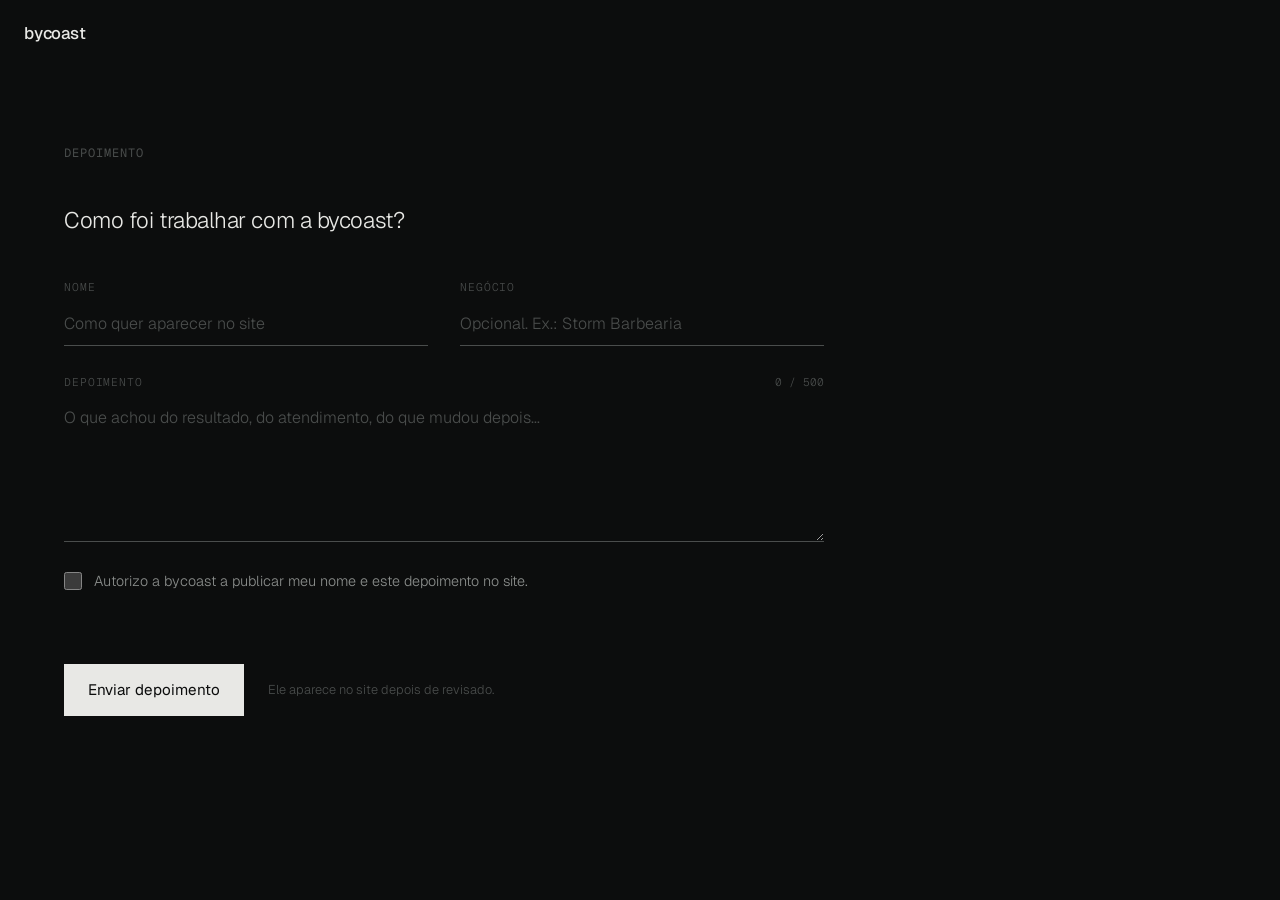
==== feedback/index.html @ 21abae81 "Depoimentos: página /feedback, aprovação no painel e "O que dizem" no site" ====
<!DOCTYPE html>
<html lang="pt-BR">

<head>
    <meta charset="UTF-8" />
    <meta name="viewport" content="width=device-width, initial-scale=1.0, viewport-fit=cover" />
    <!-- página que o Diogo manda pro cliente depois do trabalho: fora do Google e do menu -->
    <meta name="robots" content="noindex" />
    <title>Depoimento · bycoast</title>
    <meta name="description" content="Conte como foi trabalhar com a bycoast." />
    <meta property="og:title" content="Como foi trabalhar com a bycoast?" />
    <meta property="og:description" content="Leva um minuto. Seu depoimento ajuda outros negócios a conhecerem o trabalho." />
    <meta property="og:image" content="https://bycoast.com.br/midia/brava-drinks/01-brava-drinks.jpg" />
    <link rel="icon" href="../img/favicon.svg" type="image/svg+xml" />
    <link rel="preconnect" href="https://fonts.googleapis.com" />
    <link rel="preconnect" href="https://fonts.gstatic.com" crossorigin />
    <link href="https://fonts.googleapis.com/css2?family=Geist:wght@300;400;500&family=Geist+Mono:wght@400&display=swap"
        rel="stylesheet" />
    <!-- ?v=7: o mesmo número do index.html -->
    <link rel="stylesheet" href="../css/style.css?v=7" />
</head>

<body class="pagina-feedback">
    <nav class="nav-simples">
        <a class="nav-logo" href="/">bycoast</a>
    </nav>

    <main>
        <section>
            <h2>Depoimento</h2>
            <p class="lead">Como foi trabalhar com a bycoast?</p>

            <form id="feedback" novalidate>
                <div class="field">
                    <label for="nome">Nome</label>
                    <input id="nome" name="nome" autocomplete="name" maxlength="60" placeholder="Como quer aparecer no site" />
                </div>
                <div class="field">
                    <label for="negocio">Negócio</label>
                    <input id="negocio" name="negocio" autocomplete="organization" maxlength="60" placeholder="Opcional. Ex.: Storm Barbearia" />
                </div>
                <div class="field full">
                    <label for="texto">Depoimento <span class="contador" id="contador">0 / 500</span></label>
                    <textarea id="texto" name="texto" rows="5" maxlength="500" placeholder="O que achou do resultado, do atendimento, do que mudou depois…"></textarea>
                </div>

                <!-- armadilha pra robô: escondido de quem usa o site, só robô preenche -->
                <div class="armadilha" aria-hidden="true">
                    <label for="site">Site</label>
                    <input id="site" name="site" tabindex="-1" autocomplete="off" />
                </div>

                <label class="check full">
                    <input type="checkbox" id="autorizo" />
                    <span>Autorizo a bycoast a publicar meu nome e este depoimento no site.</span>
                </label>

                <p class="form-error full" id="form-error" role="alert"></p>
                <div class="full form-actions">
                    <button type="submit" class="btn" id="enviar">Enviar depoimento</button>
                    <span class="privacy">Ele aparece no site depois de revisado.</span>
                </div>
            </form>

            <div class="feedback-ok" id="feedback-ok" hidden>
                <p class="lead">Obrigado!</p>
                <p class="note">Recebemos seu depoimento. Ele aparece no site assim que for revisado.</p>
                <a class="btn" href="/">Ver o site</a>
            </div>
        </section>
    </main>

    <script src="feedback.js?v=1"></script>
</body>

</html>
---- css/style.css ----
/* ========================
   VARIÁVEIS (cores e fontes)
   Mude aqui e o site inteiro acompanha
======================== */
:root {
    --bg: #0c0d0d;
    --text: #e8e8e5;
    --muted: #8b8e8c;
    --faint: #4a4d4c;
    --line: #1e2120;
    --accent: #9fc3c4;
    /* azul-água claro, usado só em foco e hover */

    --sans: 'Geist', system-ui, -apple-system, 'Segoe UI', sans-serif;
    --mono: 'Geist Mono', ui-monospace, Menlo, Consolas, monospace;

    /* margem lateral que respeita o notch do celular */
    --side-l: max(24px, env(safe-area-inset-left, 0px));
    --side-r: max(24px, env(safe-area-inset-right, 0px));

    color-scheme: dark;
}

/* ========================
   RESET E BASE
======================== */
* {
    margin: 0;
    padding: 0;
    box-sizing: border-box;
}

html {
    scroll-behavior: smooth;
}

body {
    background-color: var(--bg);
    color: var(--text);
    font-family: var(--sans);
    font-weight: 300;
    font-size: 16px;
    line-height: 1.6;
    -webkit-font-smoothing: antialiased;
}

a {
    color: inherit;
}

:focus-visible {
    outline: 1px solid var(--accent);
    outline-offset: 4px;
}

@media (prefers-reduced-motion: reduce) {
    html {
        scroll-behavior: auto;
    }

    * {
        transition: none !important;
    }
}

/* ========================
   INTRO (tela de entrada)
   Só existe com a classe "intro" no <html>
======================== */
#intro {
    display: none;
}

.intro #intro {
    display: flex;
    position: fixed;
    inset: 0;
    z-index: 1000;
    align-items: center;
    justify-content: center;
    background: var(--bg);
}

/* máscara: o nome sobe de dentro dela */
.intro-mask {
    display: block;
    overflow: hidden;
    padding-bottom: 20px;
}

.intro-mark {
    position: relative;
    display: block;
    font-size: clamp(2.75rem, 9vw, 6rem);
    font-weight: 300;
    letter-spacing: -0.05em;
    line-height: 1;
    animation: introUp 0.9s cubic-bezier(0.2, 0.8, 0.2, 1) backwards;
}

/* a linha que cresce embaixo do nome */
.intro-mark::after {
    content: '';
    position: absolute;
    left: 0;
    right: 100%;
    bottom: -16px;
    height: 1px;
    background: var(--text);
    animation: introLine 1.4s cubic-bezier(0.8, 0, 0.2, 1) 0.3s forwards;
}

.intro-pct {
    position: absolute;
    right: var(--side-r);
    bottom: calc(32px + env(safe-area-inset-bottom, 0px));
    font-family: var(--mono);
    font-size: 0.7rem;
    letter-spacing: 0.2em;
    color: var(--faint);
    font-variant-numeric: tabular-nums;
}

.intro-pct span {
    color: var(--muted);
}

/* saída: a tela inteira sobe como uma cortina */
#intro.gone {
    pointer-events: none;
    animation: introOut 1s cubic-bezier(0.8, 0, 0.2, 1) forwards;
}

@keyframes introUp {
    from {
        transform: translateY(110%);
    }
}

@keyframes introLine {
    to {
        right: 0;
    }
}

@keyframes introOut {
    to {
        transform: translateY(-100%);
    }
}

/* enquanto a cortina sobe, o topo do site entra subindo, um depois do outro */
.intro:not(.revealed) nav,
.intro:not(.revealed) .hero > :not(.hero-video) {
    opacity: 0;
}

.intro.revealed .hero > :not(.hero-video) {
    animation: heroIn 1.2s cubic-bezier(0.2, 0.8, 0.2, 1) backwards;
}

.intro.revealed .hero h1 {
    animation-delay: 0.35s;
}

.intro.revealed .hero-sub {
    animation-delay: 0.5s;
}

.intro.revealed .hero-meta {
    animation-delay: 0.6s;
}

.intro.revealed nav {
    animation: fadeIn 1s ease 0.7s backwards;
}

@keyframes heroIn {
    from {
        opacity: 0;
        transform: translateY(48px);
    }
}

@keyframes fadeIn {
    from {
        opacity: 0;
    }
}

/* ========================
   NAVEGAÇÃO
======================== */
nav {
    position: fixed;
    top: 0;
    left: 0;
    right: 0;
    z-index: 100;
    display: flex;
    justify-content: space-between;
    align-items: center;
    padding-top: calc(20px + env(safe-area-inset-top, 0px));
    padding-bottom: 20px;
    padding-left: var(--side-l);
    padding-right: var(--side-r);
    transition: background-color 0.3s, border-color 0.3s;
    border-bottom: 1px solid transparent;
}

nav.scrolled {
    background-color: var(--bg);
    border-bottom-color: var(--line);
}

.nav-logo {
    font-size: 1.05rem;
    font-weight: 500;
    letter-spacing: -0.01em;
    text-decoration: none;
}

.nav-links {
    list-style: none;
    display: flex;
    gap: 32px;
}

.nav-links a {
    text-decoration: none;
    color: var(--muted);
    font-size: 0.85rem;
    transition: color 0.2s;
}

.nav-links a:hover {
    color: var(--text);
}

/* ========================
   HERO
======================== */
.hero {
    max-width: 1200px;
    margin: 0 auto;
    padding-top: 160px;
    padding-bottom: 72px;
    padding-left: var(--side-l);
    padding-right: var(--side-r);
}

.hero h1 {
    font-size: clamp(3.5rem, 14vw, 10rem);
    font-weight: 300;
    letter-spacing: -0.05em;
    line-height: 0.9;
}

.hero-sub {
    margin-top: 28px;
    max-width: 30ch;
    font-size: 1.15rem;
    color: var(--muted);
}

.hero-meta {
    margin-top: 12px;
    font-family: var(--mono);
    font-size: 0.75rem;
    color: var(--faint);
}

/* topo com vídeo (HERO_VIDEO no main.js): tela cheia, texto embaixo */
.hero.has-video {
    position: relative;
    max-width: none;
    min-height: 100vh;
    min-height: 100svh;
    display: flex;
    flex-direction: column;
    justify-content: flex-end;
    padding-bottom: 64px;
    /* o texto continua alinhado com o resto do site */
    padding-left: max(var(--side-l), calc((100% - 1200px) / 2 + 24px));
    padding-right: max(var(--side-r), calc((100% - 1200px) / 2 + 24px));
    overflow: hidden;
    /* o vídeo (z-index -1) fica atrás do texto, mas na frente do fundo da página */
    isolation: isolate;
}

.hero-video {
    position: absolute;
    inset: 0;
    z-index: -1;
    width: 100%;
    height: 100%;
    object-fit: cover;
}

/* escurece embaixo (texto) e em cima (menu) pra ficarem legíveis */
.hero.has-video::after {
    content: '';
    position: absolute;
    inset: 0;
    z-index: -1;
    background:
        linear-gradient(to bottom, rgba(12, 13, 13, 0.6), transparent 20%),
        linear-gradient(to top, var(--bg) 0%, rgba(12, 13, 13, 0.4) 45%, rgba(12, 13, 13, 0.2) 100%);
}

.hero.has-video .hero-sub {
    color: var(--text);
}

.hero.has-video .hero-meta {
    color: var(--muted);
}

/* ========================
   SEÇÕES GERAIS
======================== */
section {
    max-width: 1200px;
    margin: 0 auto;
    padding-top: 72px;
    padding-bottom: 72px;
    padding-left: var(--side-l);
    padding-right: var(--side-r);
}

section h2 {
    font-family: var(--mono);
    font-size: 0.75rem;
    font-weight: 400;
    letter-spacing: 0.08em;
    text-transform: uppercase;
    color: var(--faint);
    margin-bottom: 40px;
}

.section-head {
    display: flex;
    flex-wrap: wrap;
    justify-content: space-between;
    align-items: baseline;
    gap: 16px 32px;
    margin-bottom: 32px;
}

.section-head h2 {
    margin-bottom: 0;
}

/* ========================
   FILTROS
======================== */
.filters {
    display: flex;
    flex-wrap: wrap;
    gap: 24px;
}

.filter-btn {
    background: none;
    border: none;
    color: var(--faint);
    font-family: var(--sans);
    font-size: 0.85rem;
    cursor: pointer;
    padding: 4px 0;
    border-bottom: 1px solid transparent;
    transition: color 0.2s, border-color 0.2s;
}

.filter-btn:hover {
    color: var(--muted);
}

.filter-btn.active {
    color: var(--text);
    border-bottom-color: var(--text);
}

/* ========================
   GALERIA (colunas estilo masonry, um card por trabalho)
======================== */
.grid {
    columns: 3;
    column-gap: 16px;
}

.work {
    break-inside: avoid;
    margin-bottom: 32px;
    cursor: pointer;
}

.work.hidden {
    display: none;
}

/* aparece ao rolar: começa invisível e mais baixo (o main.js coloca "in") */
.work.reveal {
    opacity: 0;
    transform: translateY(40px);
    transition: opacity 0.8s ease, transform 1s cubic-bezier(0.2, 0.8, 0.2, 1);
}

.work.reveal.in {
    opacity: 1;
    transform: none;
}

.work-media {
    position: relative;
    overflow: hidden;
    background: var(--line);
}

/* a capa de onde a foto saiu fica vazia enquanto o lightbox está aberto */
.work.is-source .work-media {
    visibility: hidden;
}

.work-media img {
    display: block;
    width: 100%;
    height: auto;
    transition: transform 0.8s cubic-bezier(0.2, 0.8, 0.2, 1);
}

.work:hover .work-media img {
    transform: scale(1.04);
}

/* prévia do vídeo: fica por cima da capa e só aparece quando começa a tocar */
.work-preview {
    position: absolute;
    inset: 0;
    width: 100%;
    height: 100%;
    object-fit: cover;
    opacity: 0;
    transition: opacity 0.4s;
}

.work-preview.playing {
    opacity: 1;
}

/* selo no canto: quantas mídias ou duração do vídeo */
.work .tag {
    position: absolute;
    top: 10px;
    left: 10px;
    font-family: var(--mono);
    font-size: 0.7rem;
    color: #fff;
    background: rgba(0, 0, 0, 0.5);
    -webkit-backdrop-filter: blur(8px);
    backdrop-filter: blur(8px);
    padding: 3px 7px;
}

.work-caption {
    padding-top: 12px;
}

.work-caption h3 {
    font-size: 1rem;
    font-weight: 400;
    letter-spacing: -0.01em;
    transition: color 0.2s;
}

.work-caption p {
    margin-top: 2px;
    font-family: var(--mono);
    font-size: 0.7rem;
    letter-spacing: 0.06em;
    text-transform: uppercase;
    color: var(--faint);
}

.work:hover .work-caption h3 {
    color: var(--accent);
}

/* ========================
   QUEM JÁ ATENDEU (nomes passando em loop)
======================== */
.clients {
    display: flex;
    overflow: hidden;
    /* as pontas somem suavemente */
    -webkit-mask-image: linear-gradient(to right, transparent, #000 10%, #000 90%, transparent);
    mask-image: linear-gradient(to right, transparent, #000 10%, #000 90%, transparent);
}

.clients ul {
    display: flex;
    flex-shrink: 0;
    list-style: none;
    animation: marquee 30s linear infinite;
}

.clients:hover ul {
    animation-play-state: paused;
}

.clients li {
    font-size: clamp(1.5rem, 4vw, 2.5rem);
    font-weight: 300;
    letter-spacing: -0.03em;
    white-space: nowrap;
    color: var(--muted);
}

/* bolinha entre os nomes */
.clients li::after {
    content: '·';
    margin: 0 0.6em;
    color: var(--faint);
}

@keyframes marquee {
    to {
        transform: translateX(-100%);
    }
}

@media (prefers-reduced-motion: reduce) {
    .clients ul {
        animation: none;
    }
}

/* ========================
   O QUE DIZEM (depoimentos: um por vez, troca sozinho)
======================== */
/* todos ficam empilhados no mesmo lugar: a altura é a do maior, então nada pula ao trocar */
.depoimentos {
    display: grid;
}

.depoimento {
    grid-area: 1 / 1;
    opacity: 0;
    visibility: hidden;
    transform: translateY(8px);
    transition: opacity 0.7s, transform 0.7s cubic-bezier(0.2, 0.8, 0.2, 1), visibility 0s 0.7s;
}

.depoimento.ativo {
    opacity: 1;
    visibility: visible;
    transform: none;
    transition: opacity 0.7s, transform 0.7s cubic-bezier(0.2, 0.8, 0.2, 1), visibility 0s;
}

.depoimento p {
    font-size: clamp(1.35rem, 3.2vw, 2.1rem);
    font-weight: 300;
    letter-spacing: -0.02em;
    line-height: 1.35;
    max-width: 32ch;
    white-space: pre-line;
}

.dep-autor {
    margin-top: 20px;
    font-family: var(--mono);
    font-size: 0.75rem;
    color: var(--faint);
}

.dep-autor b {
    font-weight: 400;
    color: var(--muted);
}

/* contador e setas, discretos */
.depoimentos-nav {
    display: flex;
    align-items: center;
    gap: 16px;
    margin-top: 32px;
    font-family: var(--mono);
    font-size: 0.75rem;
    color: var(--faint);
}

.depoimentos-nav button {
    font: inherit;
    font-size: 1rem;
    color: var(--muted);
    background: none;
    border: 1px solid var(--line);
    border-radius: 50%;
    width: 36px;
    height: 36px;
    cursor: pointer;
    transition: color 0.2s, border-color 0.2s;
}

.depoimentos-nav button:hover {
    color: var(--text);
    border-color: var(--faint);
}

@media (prefers-reduced-motion: reduce) {
    .depoimento,
    .depoimento.ativo {
        transform: none;
        transition: none;
    }
}

/* ========================
   PÁGINA DE DEPOIMENTO (/feedback)
======================== */
.pagina-feedback main {
    min-height: 100vh;
    min-height: 100svh;
    padding-top: 72px;
}

.pagina-feedback #feedback {
    display: grid;
    grid-template-columns: repeat(2, minmax(0, 1fr));
    gap: 28px 32px;
    max-width: 760px;
}

.contador {
    float: right;
    letter-spacing: 0;
    text-transform: none;
}

.armadilha {
    position: absolute;
    left: -9999px;
    width: 1px;
    height: 1px;
    overflow: hidden;
}

.check {
    display: flex;
    align-items: flex-start;
    gap: 12px;
    font-family: var(--sans);
    font-size: 0.9rem;
    letter-spacing: 0;
    text-transform: none;
    color: var(--muted);
    cursor: pointer;
}

.check input {
    width: 18px;
    height: 18px;
    flex-shrink: 0;
    margin-top: 2px;
    padding: 0;
    accent-color: var(--text);
}

.feedback-ok .note {
    margin: -24px 0 32px;
}

.feedback-ok .btn {
    display: inline-block;
    text-decoration: none;
}

@media (max-width: 600px) {
    .pagina-feedback #feedback {
        grid-template-columns: 1fr;
    }
}

/* ========================
   BOTÃO FLUTUANTE DO WHATSAPP (só no celular)
======================== */
.wa-float {
    display: none;
}

@media (max-width: 768px) {
    .wa-float {
        display: grid;
        place-items: center;
        position: fixed;
        z-index: 90;
        right: var(--side-r);
        bottom: calc(20px + env(safe-area-inset-bottom, 0px));
        width: 56px;
        height: 56px;
        border-radius: 50%;
        color: var(--bg);
        background: var(--text);
        box-shadow: 0 8px 24px rgba(0, 0, 0, 0.4);
        opacity: 0;
        transform: translateY(16px) scale(0.9);
        pointer-events: none;
        transition: opacity 0.3s, transform 0.4s cubic-bezier(0.2, 0.8, 0.2, 1);
    }

    .wa-float.visible {
        opacity: 1;
        transform: none;
        pointer-events: auto;
    }
}

/* ========================
   SERVIÇOS
======================== */
.services {
    display: grid;
    grid-template-columns: repeat(3, minmax(0, 1fr));
    gap: 40px;
}

.service {
    border-top: 1px solid var(--line);
    padding-top: 20px;
}

.service h3 {
    font-size: 1.4rem;
    font-weight: 400;
    letter-spacing: -0.02em;
    margin-bottom: 8px;
}

.service p {
    color: var(--muted);
    max-width: 32ch;
}

.note {
    margin-top: 40px;
    font-size: 0.9rem;
    color: var(--faint);
}

/* ========================
   ORÇAMENTO (formulário)
======================== */
.lead {
    font-size: 1.4rem;
    letter-spacing: -0.02em;
    max-width: 28ch;
    margin-bottom: 40px;
}

#form {
    display: grid;
    grid-template-columns: repeat(2, minmax(0, 1fr));
    gap: 28px 32px;
    max-width: 760px;
}

.field {
    display: flex;
    flex-direction: column;
    gap: 6px;
}

.full {
    grid-column: 1 / -1;
}

label {
    font-family: var(--mono);
    font-size: 0.7rem;
    letter-spacing: 0.08em;
    text-transform: uppercase;
    color: var(--faint);
}

input,
select,
textarea {
    width: 100%;
    font: inherit;
    font-size: 1rem;
    color: var(--text);
    background: transparent;
    border: none;
    border-bottom: 1px solid var(--faint);
    border-radius: 0;
    padding: 8px 0;
}

select option {
    background: var(--bg);
    color: var(--text);
}

input::placeholder,
textarea::placeholder {
    color: var(--faint);
}

input:focus,
select:focus,
textarea:focus {
    outline: none;
    border-bottom-color: var(--accent);
}

textarea {
    resize: vertical;
}

.form-error {
    color: var(--accent);
    font-size: 0.9rem;
    min-height: 1em;
}

.form-actions {
    display: flex;
    flex-wrap: wrap;
    align-items: center;
    gap: 16px 24px;
}

.btn {
    font: inherit;
    font-size: 0.95rem;
    font-weight: 400;
    color: var(--bg);
    background: var(--text);
    border: none;
    padding: 14px 24px;
    cursor: pointer;
    transition: background-color 0.2s;
}

.btn:hover {
    background: var(--accent);
}

.privacy {
    font-size: 0.8rem;
    color: var(--faint);
}

/* ========================
   LIGHTBOX (foto ampliada)
======================== */
#lightbox {
    display: none;
    position: fixed;
    inset: 0;
    z-index: 999;
    overflow: hidden;
    color: #fff;
    /* linhas: topo, foto (ocupa o resto), infos, miniaturas */
    grid-template-rows: auto minmax(0, 1fr) auto auto;
}

#lightbox.active {
    display: grid;
}

#lightbox:focus {
    outline: none;
}

/* com o lightbox aberto, a página de trás não rola */
body.no-scroll {
    overflow: hidden;
}

/* aparece ao abrir, some ao fechar */
.lb-fade {
    transition: opacity 0.35s;
}

#lightbox:not(.open) .lb-fade {
    opacity: 0;
}

/* mouse parado: controles somem e fica só a foto */
#lightbox.idle .lb-idle {
    opacity: 0;
    pointer-events: none;
}

#lightbox.idle {
    cursor: none;
}

/* com zoom, as infos saem da frente da foto */
#lightbox.zoomed .lightbox-info {
    opacity: 0;
}

/* uma foto só: sem setas nem miniaturas */
#lightbox.single .lightbox-nav,
#lightbox.single .lightbox-thumbs {
    display: none;
}

/* fundo: a própria foto desfocada, escurecida nas bordas */
.lightbox-ambient {
    position: absolute;
    inset: 0;
    background: #000;
    overflow: hidden;
}

.ambient-layer {
    position: absolute;
    inset: -10%;
    background-size: cover;
    background-position: center;
    filter: blur(60px) saturate(1.4);
}

.lightbox-ambient::after {
    content: '';
    position: absolute;
    inset: 0;
    background: radial-gradient(ellipse at center, rgba(0, 0, 0, 0.35), rgba(0, 0, 0, 0.8));
}

/* topo: contador e fechar */
.lightbox-top {
    position: relative;
    z-index: 2;
    display: flex;
    justify-content: space-between;
    align-items: center;
    padding-top: calc(16px + env(safe-area-inset-top, 0px));
    padding-bottom: 8px;
    padding-left: var(--side-l);
    padding-right: var(--side-r);
}

.lightbox-counter {
    font-family: var(--mono);
    font-size: 0.75rem;
    letter-spacing: 0.08em;
    color: rgba(255, 255, 255, 0.4);
}

.lightbox-counter b {
    font-weight: 400;
    color: #fff;
}

/* botões redondos de vidro fosco */
.lightbox-btn {
    display: grid;
    place-items: center;
    width: 44px;
    height: 44px;
    border-radius: 50%;
    color: #fff;
    background: rgba(255, 255, 255, 0.08);
    border: 1px solid rgba(255, 255, 255, 0.14);
    -webkit-backdrop-filter: blur(12px);
    backdrop-filter: blur(12px);
    cursor: pointer;
    transition: background-color 0.2s, opacity 0.35s, transform 0.2s;
}

.lightbox-btn:hover {
    background: rgba(255, 255, 255, 0.18);
}

.lightbox-btn:active {
    transform: scale(0.92);
}

/* compartilhar + fechar, lado a lado */
.lightbox-actions {
    display: flex;
    align-items: center;
    gap: 8px;
}

.lightbox-toast {
    font-family: var(--mono);
    font-size: 0.75rem;
    letter-spacing: 0.08em;
    color: #fff;
    margin-right: 4px;
    opacity: 0;
    transform: translateX(6px);
    transition: opacity 0.3s, transform 0.3s;
    pointer-events: none;
}

.lightbox-toast.show {
    opacity: 1;
    transform: none;
}

.lightbox-nav {
    position: absolute;
    z-index: 2;
    top: calc(50% - 22px);
}

#lightbox-prev {
    left: max(24px, env(safe-area-inset-left, 0px));
}

#lightbox-next {
    right: max(24px, env(safe-area-inset-right, 0px));
}

/* palco: área da foto, recebe arrastar, pinça e duplo clique */
.lightbox-stage {
    position: relative;
    z-index: 1;
    touch-action: none;
    -webkit-user-select: none;
    user-select: none;
}

#lightbox-media {
    position: absolute;
    inset: 8px 96px;
    display: flex;
    justify-content: center;
    align-items: center;
}

#lightbox-media img,
#lightbox-media video {
    display: block;
    max-width: 100%;
    max-height: 100%;
    object-fit: contain;
    /* as animações de abrir/fechar e o zoom contam a partir do canto */
    transform-origin: 0 0;
    -webkit-user-drag: none;
}

#lightbox-media .zoom-anim {
    transition: transform 0.35s cubic-bezier(0.2, 0.8, 0.2, 1);
}

#lightbox.zoomed .lightbox-stage {
    cursor: grab;
}

/* infos: categoria, local e título */
.lightbox-info {
    position: relative;
    z-index: 2;
    text-align: center;
    padding-top: 20px;
    padding-left: var(--side-l);
    padding-right: var(--side-r);
    pointer-events: none;
}

.lightbox-meta {
    display: flex;
    flex-wrap: wrap;
    justify-content: center;
    align-items: center;
    gap: 8px 16px;
    font-family: var(--mono);
    font-size: 0.7rem;
    letter-spacing: 0.1em;
    text-transform: uppercase;
    color: rgba(255, 255, 255, 0.6);
}

.lightbox-meta [hidden] {
    display: none;
}

.lightbox-category {
    color: #fff;
    border: 1px solid rgba(255, 255, 255, 0.25);
    border-radius: 999px;
    padding: 3px 10px;
}

.lightbox-local {
    display: inline-flex;
    align-items: center;
    gap: 6px;
}

.lightbox-title {
    margin-top: 10px;
    font-size: clamp(1.25rem, 2.4vw, 1.75rem);
    font-weight: 300;
    letter-spacing: -0.02em;
    line-height: 1.2;
}

/* miniaturas */
.lightbox-thumbs {
    position: relative;
    z-index: 2;
    display: flex;
    gap: 6px;
    overflow-x: auto;
    scrollbar-width: none;
    padding-top: 20px;
    padding-bottom: calc(20px + env(safe-area-inset-bottom, 0px));
    padding-left: var(--side-l);
    padding-right: var(--side-r);
    transition: opacity 0.35s;
}

.lightbox-thumbs::-webkit-scrollbar {
    display: none;
}

/* centraliza quando cabe, mas deixa rolar quando não cabe */
.thumb:first-child {
    margin-left: auto;
}

.thumb:last-child {
    margin-right: auto;
}

.thumb {
    flex: 0 0 auto;
    width: 44px;
    height: 56px;
    padding: 0;
    border: none;
    border-radius: 4px;
    overflow: hidden;
    background: none;
    cursor: pointer;
    opacity: 0.35;
    transition: opacity 0.2s, transform 0.2s;
}

.thumb img {
    display: block;
    width: 100%;
    height: 100%;
    object-fit: cover;
}

.thumb:hover {
    opacity: 0.7;
}

.thumb {
    position: relative;
}

.thumb.is-video::after {
    content: '\25B6';
    position: absolute;
    inset: 0;
    display: grid;
    place-items: center;
    font-size: 0.6rem;
    color: #fff;
    background: rgba(0, 0, 0, 0.3);
}

.thumb.current {
    opacity: 1;
    transform: translateY(-4px);
}

/* tela estreita: menos margem pras setas, que ficam por cima da foto */
@media (max-width: 768px) {
    #lightbox-media {
        inset: 8px 16px;
    }
}

/* celular: sem setas (arrasta com o dedo) e foto de ponta a ponta */
@media (hover: none) {
    .lightbox-nav {
        display: none;
    }

    #lightbox-media {
        inset: 0;
    }
}

/* ========================
   FOOTER
======================== */
footer {
    display: flex;
    justify-content: space-between;
    align-items: center;
    gap: 16px;
    padding-top: 32px;
    padding-bottom: 32px;
    padding-left: var(--side-l);
    padding-right: var(--side-r);
    border-top: 1px solid var(--line);
    color: var(--faint);
    font-size: 0.8rem;
}

/* crédito de quem fez o site: discreto, ao lado do copyright */
.credito {
    opacity: 0.7;
}

.credito a {
    text-decoration: none;
    transition: color 0.2s;
}

.credito a:hover {
    color: var(--text);
}

.footer-links {
    display: flex;
    gap: 24px;
}

.footer-links a {
    text-decoration: none;
    transition: color 0.2s;
}

.footer-links a:hover {
    color: var(--text);
}

/* ========================
   TABLET (até 768px)
======================== */
@media (max-width: 768px) {
    .grid {
        columns: 2;
    }

    .services {
        grid-template-columns: 1fr;
        gap: 28px;
    }

    .nav-links {
        gap: 20px;
    }

    .filters {
        gap: 8px 18px;
    }
}

/* ========================
   MOBILE (até 480px)
======================== */
@media (max-width: 480px) {
    :root {
        --side-l: max(16px, env(safe-area-inset-left, 0px));
        --side-r: max(16px, env(safe-area-inset-right, 0px));
    }

    .hero {
        padding-top: 120px;
    }

    .nav-links {
        gap: 16px;
    }

    .nav-links a {
        font-size: 0.8rem;
    }

    .grid {
        columns: 1;
    }

    #form {
        grid-template-columns: 1fr;
    }

    .thumb {
        width: 36px;
        height: 46px;
    }

    footer {
        flex-direction: column;
        text-align: center;
    }
}
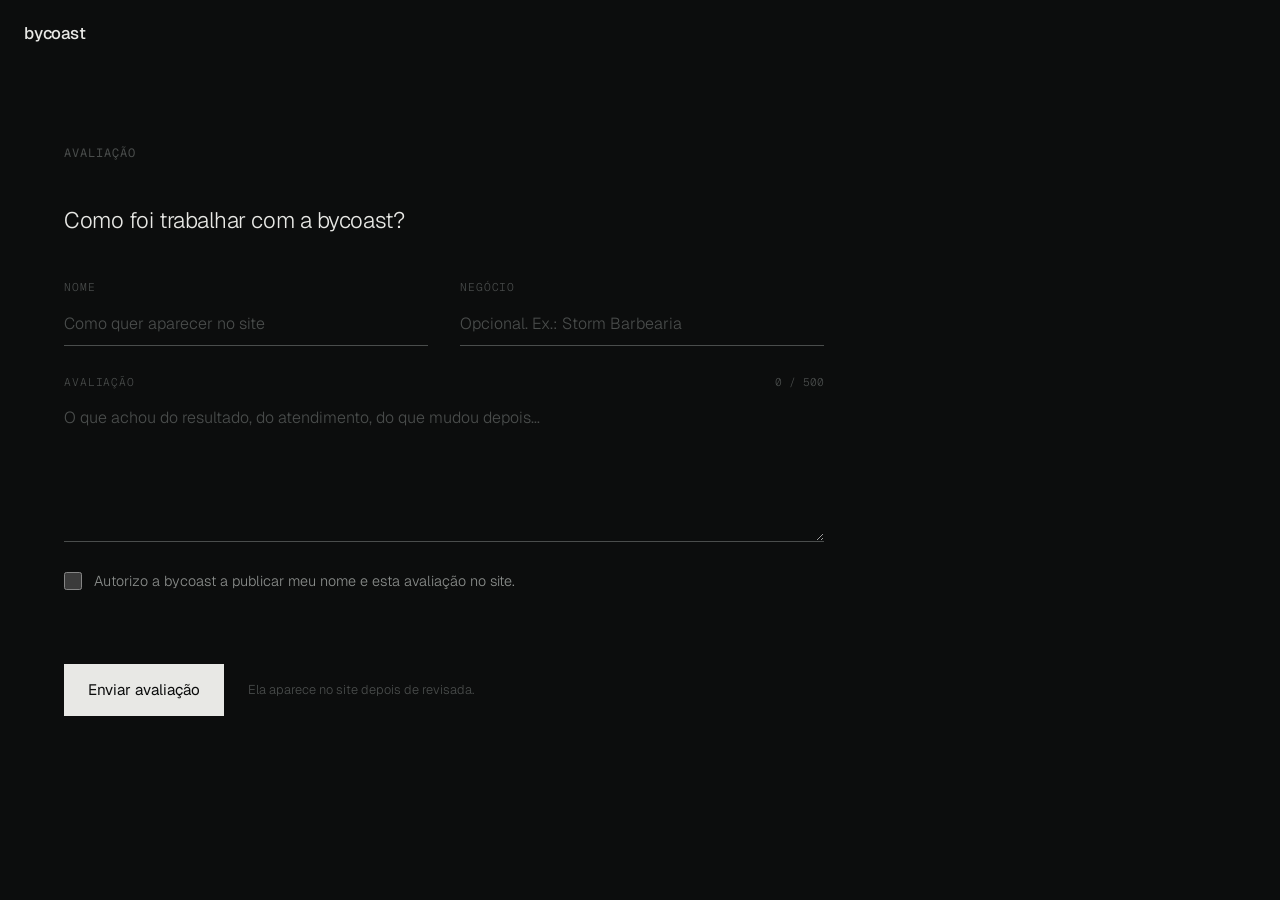
==== commit 73374b5b: "Depoimentos viram Avaliações nos textos" ====
--- a/feedback/index.html
+++ b/feedback/index.html
@@ -6,10 +6,10 @@
     <meta name="viewport" content="width=device-width, initial-scale=1.0, viewport-fit=cover" />
     <!-- página que o Diogo manda pro cliente depois do trabalho: fora do Google e do menu -->
     <meta name="robots" content="noindex" />
-    <title>Depoimento · bycoast</title>
-    <meta name="description" content="Conte como foi trabalhar com a bycoast." />
+    <title>Avaliação · bycoast</title>
+    <meta name="description" content="Avalie o trabalho da bycoast." />
     <meta property="og:title" content="Como foi trabalhar com a bycoast?" />
-    <meta property="og:description" content="Leva um minuto. Seu depoimento ajuda outros negócios a conhecerem o trabalho." />
+    <meta property="og:description" content="Leva um minuto. Sua avaliação ajuda outros negócios a conhecerem o trabalho." />
     <meta property="og:image" content="https://bycoast.com.br/midia/brava-drinks/01-brava-drinks.jpg" />
     <link rel="icon" href="../img/favicon.svg" type="image/svg+xml" />
     <link rel="preconnect" href="https://fonts.googleapis.com" />
@@ -17,7 +17,7 @@
     <link href="https://fonts.googleapis.com/css2?family=Geist:wght@300;400;500&family=Geist+Mono:wght@400&display=swap"
         rel="stylesheet" />
     <!-- ?v=7: o mesmo número do index.html -->
-    <link rel="stylesheet" href="../css/style.css?v=7" />
+    <link rel="stylesheet" href="../css/style.css?v=8" />
 </head>
 
 <body class="pagina-feedback">
@@ -27,7 +27,7 @@
 
     <main>
         <section>
-            <h2>Depoimento</h2>
+            <h2>Avaliação</h2>
             <p class="lead">Como foi trabalhar com a bycoast?</p>
 
             <form id="feedback" novalidate>
@@ -40,7 +40,7 @@
                     <input id="negocio" name="negocio" autocomplete="organization" maxlength="60" placeholder="Opcional. Ex.: Storm Barbearia" />
                 </div>
                 <div class="field full">
-                    <label for="texto">Depoimento <span class="contador" id="contador">0 / 500</span></label>
+                    <label for="texto">Avaliação <span class="contador" id="contador">0 / 500</span></label>
                     <textarea id="texto" name="texto" rows="5" maxlength="500" placeholder="O que achou do resultado, do atendimento, do que mudou depois…"></textarea>
                 </div>
 
@@ -52,25 +52,25 @@
 
                 <label class="check full">
                     <input type="checkbox" id="autorizo" />
-                    <span>Autorizo a bycoast a publicar meu nome e este depoimento no site.</span>
+                    <span>Autorizo a bycoast a publicar meu nome e esta avaliação no site.</span>
                 </label>
 
                 <p class="form-error full" id="form-error" role="alert"></p>
                 <div class="full form-actions">
-                    <button type="submit" class="btn" id="enviar">Enviar depoimento</button>
-                    <span class="privacy">Ele aparece no site depois de revisado.</span>
+                    <button type="submit" class="btn" id="enviar">Enviar avaliação</button>
+                    <span class="privacy">Ela aparece no site depois de revisada.</span>
                 </div>
             </form>
 
             <div class="feedback-ok" id="feedback-ok" hidden>
                 <p class="lead">Obrigado!</p>
-                <p class="note">Recebemos seu depoimento. Ele aparece no site assim que for revisado.</p>
+                <p class="note">Recebemos sua avaliação. Ela aparece no site assim que for revisada.</p>
                 <a class="btn" href="/">Ver o site</a>
             </div>
         </section>
     </main>
 
-    <script src="feedback.js?v=1"></script>
+    <script src="feedback.js?v=2"></script>
 </body>
 
 </html>
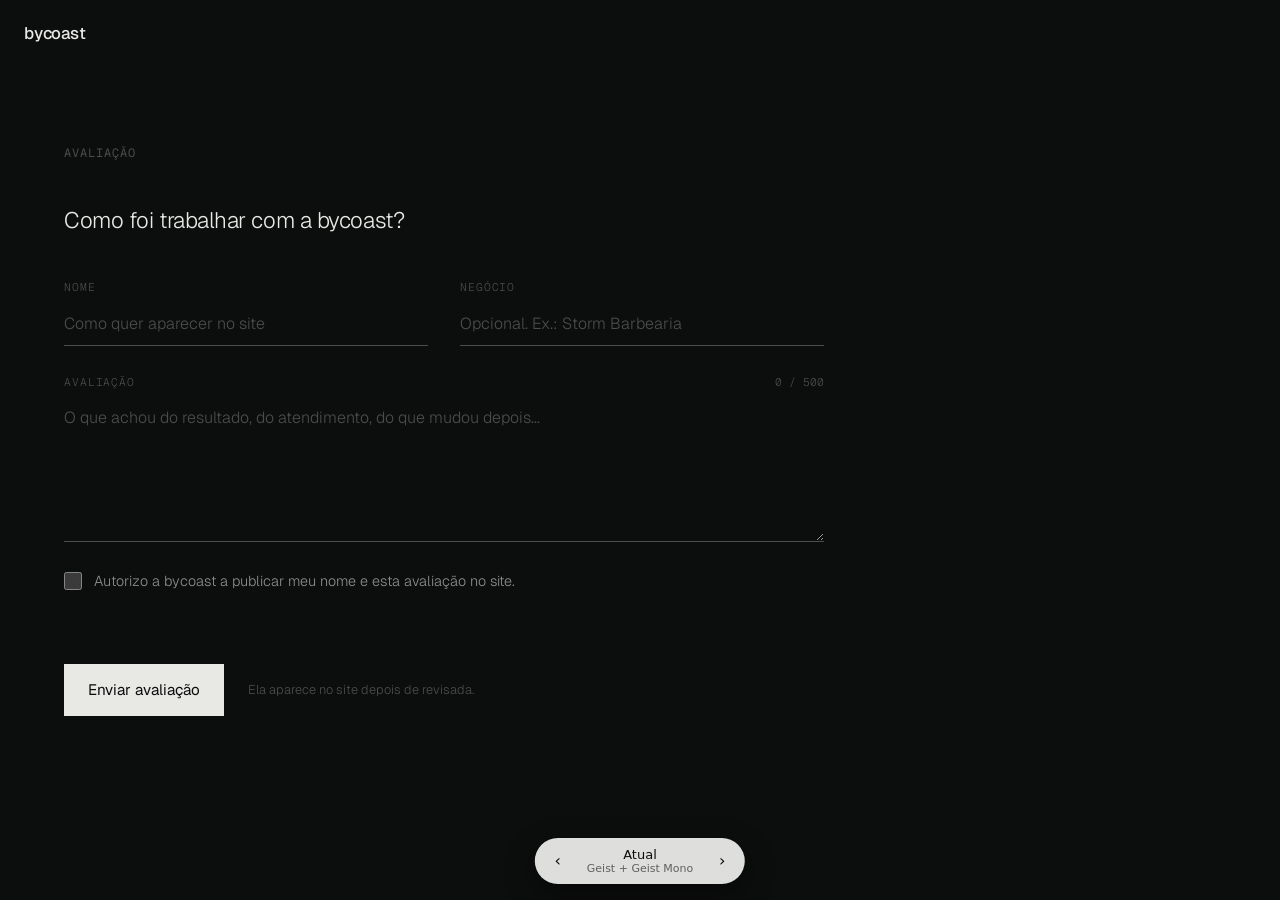
==== commit 616031a9: "Teste de fontes com seletor (só prévia)" ====
--- a/feedback/index.html
+++ b/feedback/index.html
@@ -17,7 +17,10 @@
     <link href="https://fonts.googleapis.com/css2?family=Geist:wght@300;400;500&family=Geist+Mono:wght@400&display=swap"
         rel="stylesheet" />
     <!-- ?v=7: o mesmo número do index.html -->
-    <link rel="stylesheet" href="../css/style.css?v=8" />
+    <link rel="stylesheet" href="../css/style.css?v=9" />
+    <!-- TESTE DE FONTES (só nesta branch) -->
+    <link href="https://fonts.googleapis.com/css2?family=Instrument+Sans:wdth,wght@75..100,400..700&family=Instrument+Serif:ital@0;1&family=Archivo:wdth,wght@62..125,100..900&family=IBM+Plex+Mono:wght@400&family=Hanken+Grotesk:wght@100..900&family=DM+Mono:wght@300;400&family=Schibsted+Grotesk:wght@400..900&family=JetBrains+Mono:wght@100..800&family=Bodoni+Moda:opsz,wght@6..96,400..900&family=Jost:wght@100..900&family=Familjen+Grotesk:wght@400..700&family=Space+Mono:wght@400&display=swap" rel="stylesheet" />
+    <link rel="stylesheet" href="../css/fontes-teste.css?v=1" />
 </head>
 
 <body class="pagina-feedback">
@@ -62,15 +65,21 @@
                 </div>
             </form>
 
-            <div class="feedback-ok" id="feedback-ok" hidden>
-                <p class="lead">Obrigado!</p>
-                <p class="note">Recebemos sua avaliação. Ela aparece no site assim que for revisada.</p>
-                <a class="btn" href="/">Ver o site</a>
-            </div>
         </section>
     </main>
 
-    <script src="feedback.js?v=2"></script>
+    <!-- popup de agradecimento (abre depois de enviar) -->
+    <dialog class="obrigado" id="obrigado" aria-labelledby="obrigado-titulo">
+        <p class="obrigado-titulo" id="obrigado-titulo">Obrigado!</p>
+        <p class="obrigado-texto">Recebemos sua avaliação. Ela aparece no site assim que for revisada.</p>
+        <div class="obrigado-acoes">
+            <a class="btn" href="/">Ver o site</a>
+            <button class="obrigado-fechar" id="obrigado-fechar">Fechar</button>
+        </div>
+    </dialog>
+
+    <script src="feedback.js?v=3"></script>
+    <script src="../js/fontes-teste.js?v=1"></script>
 </body>
 
 </html>
--- a/css/style.css
+++ b/css/style.css
@@ -667,13 +667,71 @@
     accent-color: var(--text);
 }
 
-.feedback-ok .note {
-    margin: -24px 0 32px;
-}
-
-.feedback-ok .btn {
-    display: inline-block;
+/* popup de "Obrigado!" depois de enviar */
+.obrigado {
+    margin: auto;
+    width: min(420px, calc(100% - 32px));
+    padding: 32px;
+    color: var(--text);
+    background: var(--bg);
+    border: 1px solid var(--line);
+}
+
+.obrigado[open] {
+    animation: obrigadoIn 0.4s cubic-bezier(0.2, 0.8, 0.2, 1);
+}
+
+.obrigado::backdrop {
+    background: rgba(0, 0, 0, 0.6);
+    -webkit-backdrop-filter: blur(6px);
+    backdrop-filter: blur(6px);
+}
+
+.obrigado-titulo {
+    font-size: 1.6rem;
+    letter-spacing: -0.02em;
+}
+
+.obrigado-texto {
+    margin-top: 8px;
+    color: var(--muted);
+}
+
+.obrigado-acoes {
+    display: flex;
+    align-items: center;
+    gap: 24px;
+    margin-top: 28px;
+}
+
+.obrigado-acoes .btn {
     text-decoration: none;
+}
+
+.obrigado-fechar {
+    font: inherit;
+    font-size: 0.9rem;
+    color: var(--muted);
+    background: none;
+    border: none;
+    cursor: pointer;
+}
+
+.obrigado-fechar:hover {
+    color: var(--text);
+}
+
+@keyframes obrigadoIn {
+    from {
+        opacity: 0;
+        transform: translateY(12px) scale(0.98);
+    }
+}
+
+@media (prefers-reduced-motion: reduce) {
+    .obrigado[open] {
+        animation: none;
+    }
 }
 
 @media (max-width: 600px) {
--- a/css/fontes-teste.css
+++ b/css/fontes-teste.css
@@ -0,0 +1,104 @@
+/* ========================
+   TESTE DE FONTES (só na branch "fontes", não vai pro site oficial)
+   O js/fontes-teste.js troca o data-fonte no <html>
+======================== */
+
+/* 1 · Instrument Sans + Instrument Serif (itálico nos destaques) */
+:root[data-fonte="1"] {
+    --sans: 'Instrument Sans', system-ui, sans-serif;
+    --mono: 'Instrument Sans', system-ui, sans-serif;
+}
+:root[data-fonte="1"] :is(.lead, .depoimento p, .obrigado-titulo) {
+    font-family: 'Instrument Serif', serif;
+    font-style: italic;
+    font-weight: 400;
+    letter-spacing: -0.01em;
+}
+:root[data-fonte="1"] .lead { font-size: 1.75rem; }
+
+/* 2 · Archivo + IBM Plex Mono (título mais estreito, clima de créditos de filme) */
+:root[data-fonte="2"] {
+    --sans: 'Archivo', system-ui, sans-serif;
+    --mono: 'IBM Plex Mono', ui-monospace, monospace;
+}
+:root[data-fonte="2"] :is(.hero h1, .intro-mark) {
+    font-stretch: 80%;
+    letter-spacing: -0.03em;
+}
+
+/* 3 · Hanken Grotesk + DM Mono (parecido com o atual) */
+:root[data-fonte="3"] {
+    --sans: 'Hanken Grotesk', system-ui, sans-serif;
+    --mono: 'DM Mono', ui-monospace, monospace;
+}
+
+/* 4 · Schibsted Grotesk + JetBrains Mono */
+:root[data-fonte="4"] {
+    --sans: 'Schibsted Grotesk', system-ui, sans-serif;
+    --mono: 'JetBrains Mono', ui-monospace, monospace;
+}
+
+/* 5 · Bodoni Moda nos títulos + Jost no texto e rótulos */
+:root[data-fonte="5"] {
+    --sans: 'Jost', system-ui, sans-serif;
+    --mono: 'Jost', system-ui, sans-serif;
+}
+:root[data-fonte="5"] :is(.hero h1, .intro-mark, .lead, .service h3, .depoimento p, .clients li, .lightbox-title, .obrigado-titulo) {
+    font-family: 'Bodoni Moda', serif;
+    font-weight: 400;
+    letter-spacing: -0.03em;
+}
+:root[data-fonte="5"] :is(section h2, label, .hero-meta) {
+    letter-spacing: 0.16em;
+}
+
+/* 6 · Familjen Grotesk + Space Mono */
+:root[data-fonte="6"] {
+    --sans: 'Familjen Grotesk', system-ui, sans-serif;
+    --mono: 'Space Mono', ui-monospace, monospace;
+}
+
+/* ---------- seletor flutuante ---------- */
+.fontes-teste {
+    position: fixed;
+    z-index: 2000;
+    left: 50%;
+    bottom: calc(16px + env(safe-area-inset-bottom, 0px));
+    transform: translateX(-50%);
+    display: flex;
+    align-items: center;
+    gap: 4px;
+    max-width: calc(100% - 32px);
+    padding: 6px;
+    border-radius: 999px;
+    background: rgba(232, 232, 229, 0.96);
+    color: #0c0d0d;
+    box-shadow: 0 10px 30px rgba(0, 0, 0, 0.45);
+    font: 500 13px/1.2 system-ui, -apple-system, sans-serif;
+}
+.fontes-teste button {
+    flex-shrink: 0;
+    width: 34px;
+    height: 34px;
+    border: none;
+    border-radius: 50%;
+    background: transparent;
+    color: inherit;
+    font: inherit;
+    font-size: 16px;
+    cursor: pointer;
+}
+.fontes-teste button:hover { background: rgba(0, 0, 0, 0.08); }
+.fontes-teste span {
+    padding: 0 8px;
+    text-align: center;
+    white-space: nowrap;
+    overflow: hidden;
+    text-overflow: ellipsis;
+}
+.fontes-teste small {
+    display: block;
+    font-size: 11px;
+    font-weight: 400;
+    opacity: 0.6;
+}
